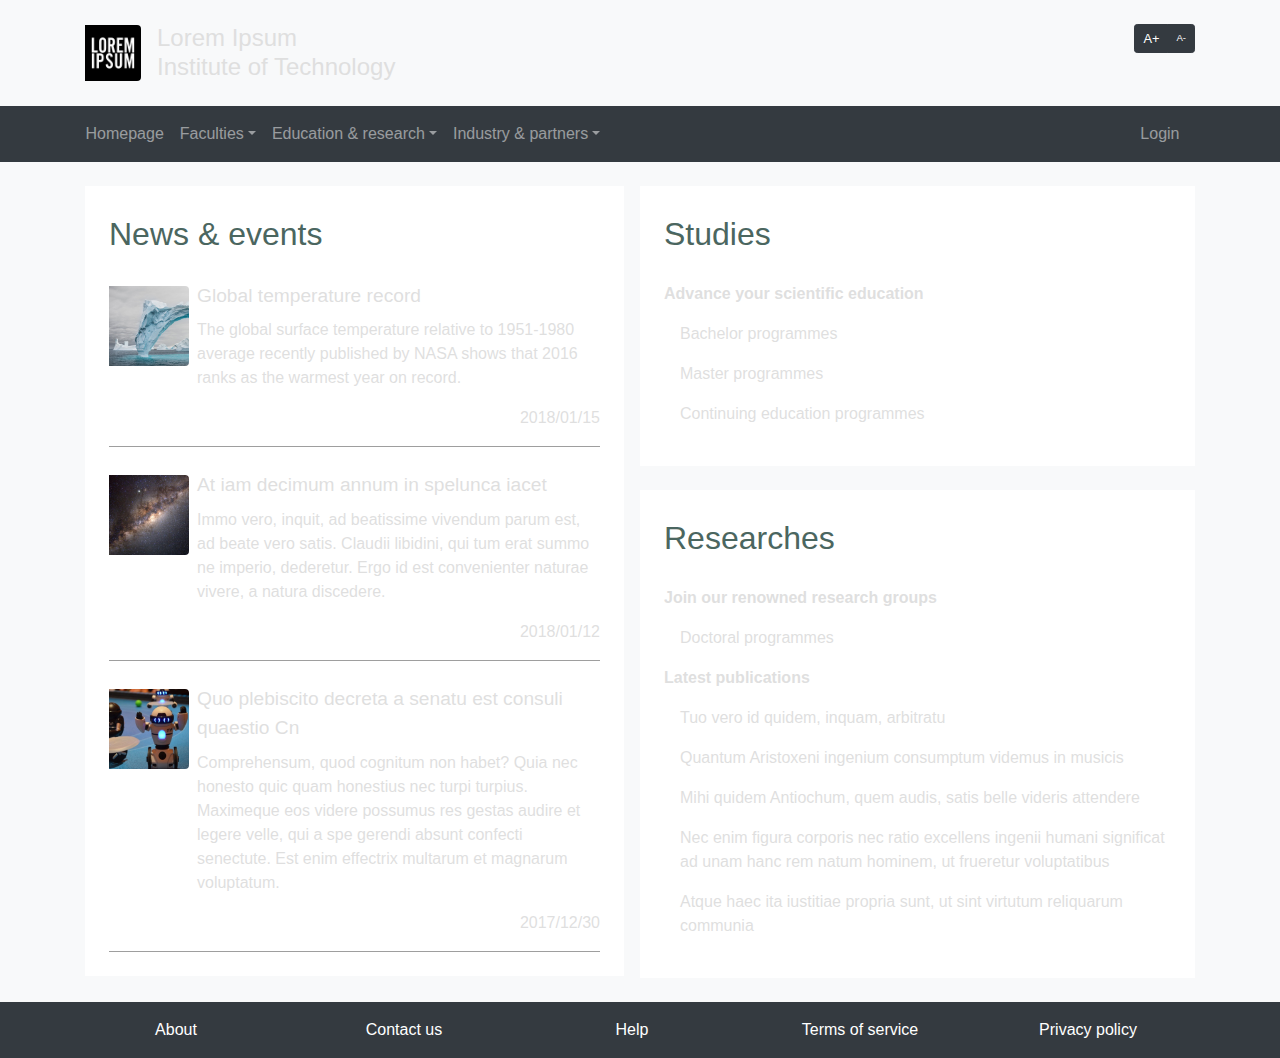
==== index.html @ 2119c1ca "init" ====
<!DOCTYPE html>
<html lang="en" id="root">

<head>
    <meta charset="UTF-8">
    <meta name="viewport" content="width=device-width, initial-scale=1, shrink-to-fit=no">
    <meta http-equiv="X-UA-Compatible" content="ie=edge">
    <title>Lorem Ipsum Institute of Technolgoy</title>
    <link href="./css/bootstrap.css" rel="stylesheet">
    <link href="./css/common.css" rel="stylesheet">
    <link href="./css/index.css" rel="stylesheet">
</head>

<body class="d-flex flex-column bg-light">
    <div class="container-fluid d-none d-lg-block my-4 header">
        <div class="container">
            <div class="row no-gutters">
                <div class="col-8 media">
                    <img class="align-self-center mr-3 rounded-right logo" src="./img/logo.jpg">
                    <div class="media-body align-self-center">
                        <div class="mb-0 title">Lorem Ipsum
                            <br>Institute of Technology
                        </div>
                    </div>
                </div>
                <div class="col-4">
                    <div class="btn-toolbar justify-content-end">
                        <div class="btn-group btn-group-sm">
                            <button class="btn btn-dark font-increase-button" id="font-increase-button">A+</button>
                            <button class="btn btn-dark font-decrease-button" id="font-decrease-button">A-</button>
                        </div>
                    </div>
                </div>
            </div>
        </div>
    </div>

    <div class="container-fluid bg-dark nav">
        <div class="container">
            <div class="navbar navbar-dark bg-dark navbar-expand-lg px-0">
                <div class="navbar-brand d-lg-none">
                    <img class="rounded-right" src="./img/logo.jpg" width="40" height="40">
                </div>
                <button class="navbar-toggler" type="button">
                    <span class="navbar-toggler-icon"></span>
                </button>
                <div class="collapse navbar-collapse" id="nav-bar-content">
                    <div class="navbar-nav mr-auto">
                        <div class="nav-item">
                            <a class="nav-link" href="./">Homepage</a>
                        </div>
                        <div class="nav-item dropdown">
                            <a class="nav-link dropdown-toggle" href="#" id="nav-bar-faculties">Faculties</a>
                            <div class="dropdown-menu">
                                <div>
                                    <a class="dropdown-item" href="./empty.html?title=Applied+sciences">Applied sciences</a>
                                </div>
                                <div>
                                    <a class="dropdown-item" href="./empty.html?title=Architecture+%26+planning">Architecture &amp; planning</a>
                                </div>
                                <div>
                                    <a class="dropdown-item" href="./empty.html?title=Construction+%26+environment">Construction &amp; environment</a>
                                </div>
                                <div>
                                    <a class="dropdown-item" href="./empty.html?title=Engineering">Engineering</a>
                                </div>
                                <div>
                                    <a class="dropdown-item" href="./empty.html?title=Health+%26+social+sciences">Health &amp; social sciences</a>
                                </div>
                            </div>
                        </div>
                        <div class="nav-item dropdown">
                            <a class="nav-link dropdown-toggle" href="#" id="nav-bar-education">Education &amp; research</a>
                            <div class="dropdown-menu">
                                <div>
                                    <a class="dropdown-item" href="./empty.html?title=Bachelor">Bachelor</a>
                                </div>
                                <div>
                                    <a class="dropdown-item" href="./empty.html?title=Master">Master</a>
                                </div>
                                <div>
                                    <a class="dropdown-item" href="./empty.html?title=Continuing+education">Continuing education</a>
                                </div>
                                <div>
                                    <a class="dropdown-item" href="./empty.html?title=Doctorate">Doctorate</a>
                                </div>
                            </div>
                        </div>
                        <div class="nav-item dropdown">
                            <a class="nav-link dropdown-toggle" href="#" id="nav-bar-industry">Industry &amp; partners</a>
                            <div class="dropdown-menu">
                                <div>
                                    <a class="dropdown-item" href="./empty.html?title=Public+relations">Public relations</a>
                                </div>
                                <div>
                                    <a class="dropdown-item" href="./empty.html?title=Commercialization">Commercialization</a>
                                </div>
                                <div>
                                    <a class="dropdown-item" href="./empty.html?title=Sponsors+%26+partners">Sponsors &amp; partners</a>
                                </div>
                            </div>
                        </div>
                    </div>
                    <div class="navbar-nav">
                        <div class="nav-item">
                            <a class="nav-link" href="./login.html">Login</a>
                        </div>
                    </div>
                </div>
            </div>
            <div class="d-lg-none">
                <div class="btn-toolbar justify-content-end">
                    <div class="btn-group btn-group-sm">
                        <button class="btn btn-dark text-white font-increase-button" id="font-increase-button-1">A+</button>
                        <button class="btn btn-dark text-white font-decrease-button" id="font-decrease-button-1">A-</button>
                    </div>
                </div>
            </div>
        </div>
    </div>

    <div class="container main" id="main">
        <div class="row no-gutters">
            <div class="col-12 col-lg-6">
                <div class="p-4 mt-4 mr-lg-3 bg-white news">
                    <div class="text-primary mb-4 title">News &amp; events</div>
                    <div class="media mt-4">
                        <img class="my-1 mr-2 rounded-right" src="./img/iceberg.jpg">
                        <div class="media-body">
                            <div class="text-info mt-0 mb-2 subtitle">
                                <a href="./article.html">Global temperature record</a>
                            </div>
                            <p>
                                The global surface temperature relative to 1951-1980 average recently published by NASA shows that 2016 ranks as the warmest
                                year on record.
                            </p>
                            <div class="my-3 text-secondary text-right">
                                <div>2018/01/15</div>
                            </div>
                        </div>
                    </div>
                    <div class="media mt-4">
                        <img class="my-1 mr-2 rounded-right" src="./img/universe.jpg">
                        <div class="media-body">
                            <div class="text-info mt-0 mb-2 subtitle">
                                <a href="./empty.html?title=Article">At iam decimum annum in spelunca iacet</a>
                            </div>
                            <p>
                                Immo vero, inquit, ad beatissime vivendum parum est, ad beate vero satis. Claudii libidini, qui tum erat summo ne imperio,
                                dederetur. Ergo id est convenienter naturae vivere, a natura discedere.
                            </p>
                            <div class="my-3 text-secondary text-right">
                                <div>2018/01/12</div>
                            </div>
                        </div>
                    </div>
                    <div class="media mt-4">
                        <img class="my-1 mr-2 rounded-right" src="./img/robots.jpg">
                        <div class="media-body">
                            <div class="text-info mt-0 mb-2 subtitle">
                                <a href="./empty.html?title=Article">Quo plebiscito decreta a senatu est consuli quaestio Cn</a>
                            </div>
                            <p>
                                Comprehensum, quod cognitum non habet? Quia nec honesto quic quam honestius nec turpi turpius. Maximeque eos videre possumus
                                res gestas audire et legere velle, qui a spe gerendi absunt confecti senectute. Est enim
                                effectrix multarum et magnarum voluptatum.
                            </p>
                            <div class="my-3 text-secondary text-right">
                                <div>2017/12/30</div>
                            </div>
                        </div>
                    </div>
                </div>
            </div>
            <div class="col-12 col-lg-6">
                <div class="p-4 mt-4 bg-white studies">
                    <div class="text-primary mb-4 title">Studies</div>
                    <p class="font-weight-bold">Advance your scientific education</p>
                    <div class="list-unstyled ml-3">
                        <p>
                            <a href="./empty.html?title=Bachelor">Bachelor programmes</a>
                        </p>
                        <p>
                            <a href="./empty.html?title=Bachelor">Master programmes</a>
                        </p>
                        <p>
                            <a href="./empty.html?title=Continuing+education">Continuing education programmes</a>
                        </p>
                    </div>
                </div>

                <div class="p-4 mt-4 bg-white researches">
                    <div class="text-primary mb-4 title">Researches</div>
                    <p class="font-weight-bold">Join our renowned research groups</p>
                    <p class="ml-3">
                        <a href="./empty.html?title=Doctorate">Doctoral programmes</a>
                    </p>
                    <p class="font-weight-bold">Latest publications</p>
                    <div class="list-unstyled ml-3">
                        <p>
                            <a href="./empty.html?title=Article">Tuo vero id quidem, inquam, arbitratu</a>
                        </p>
                        <p>
                            <a href="./empty.html?title=Article">Quantum Aristoxeni ingenium consumptum videmus in musicis</a>
                        </p>
                        <p>
                            <a href="./empty.html?title=Article">Mihi quidem Antiochum, quem audis, satis belle videris attendere</a>
                        </p>
                        <p>
                            <a href="./empty.html?title=Article">Nec enim figura corporis nec ratio excellens ingenii humani significat ad unam hanc rem natum
                                hominem, ut frueretur voluptatibus</a>
                        </p>
                        <p>
                            <a href="./empty.html?title=Article">Atque haec ita iustitiae propria sunt, ut sint virtutum reliquarum communia</a>
                        </p>
                    </div>
                </div>
            </div>
        </div>
    </div>

    <div class="container-fluid bg-dark mt-4 footer">
        <div class="container text-center py-3">
            <div class="row justify-content-around">
                <a class="col-12 col-md mr-3 text-white" href="./empty.html?title=About">About</a>
                <a class="col-12 col-md mr-3 text-white" href="./empty.html?title=Contact+us">Contact us</a>
                <a class="col-12 col-md mr-3 text-white" href="./empty.html?title=Help">Help</a>
                <a class="col-12 col-md mr-3 text-white" href="./empty.html?title=Terms+of+services">Terms of service</a>
                <a class="col-12 col-md mr-3 text-white" href="./empty.html?title=Privacy+policy">Privacy policy</a>
            </div>
        </div>
    </div>

    <script type="text/javascript" src="./js/jquery.js"></script>
    <script type="text/javascript" src="./js/popper.js"></script>
    <script type="text/javascript" src="./js/bootstrap.js"></script>
    <script type="text/javascript" src="./js/common.js"></script>
    <script type="text/javascript" src="./js/index.js"></script>
</body>

</html>
---- css/common.css ----
html {
    font-size: 1rem
}

body,
html {
    height: 100%
}

body a,
body div,
body p {
    color: #dfdfdf
}

body a:hover {
    color: #cdcdcd
}

.title {
    font-size: 2rem;
    font-weight: 100
}

.subtitle {
    font-size: 1.2rem
}

.header .logo {
    height: 3.5rem;
    width: 3.5rem
}

.header .title {
    font-size: 1.5rem;
    line-height: 1.8rem
}

.header .font-increase-button,
.nav .font-increase-button {
    font-size: .8rem
}

.header .font-decrease-button,
.nav .font-decrease-button {
    font-size: .6rem
}

.footer,
.header,
.nav {
    flex: 0 0 auto
}

.main {
    flex: 1 0 auto
}
---- css/index.css ----
.news .media {
    border-bottom: 1px solid #9e9e9e
}

.news .media img {
    width: 5rem
}

.researches li,
.studies li {
    margin-top: 1.2rem
}
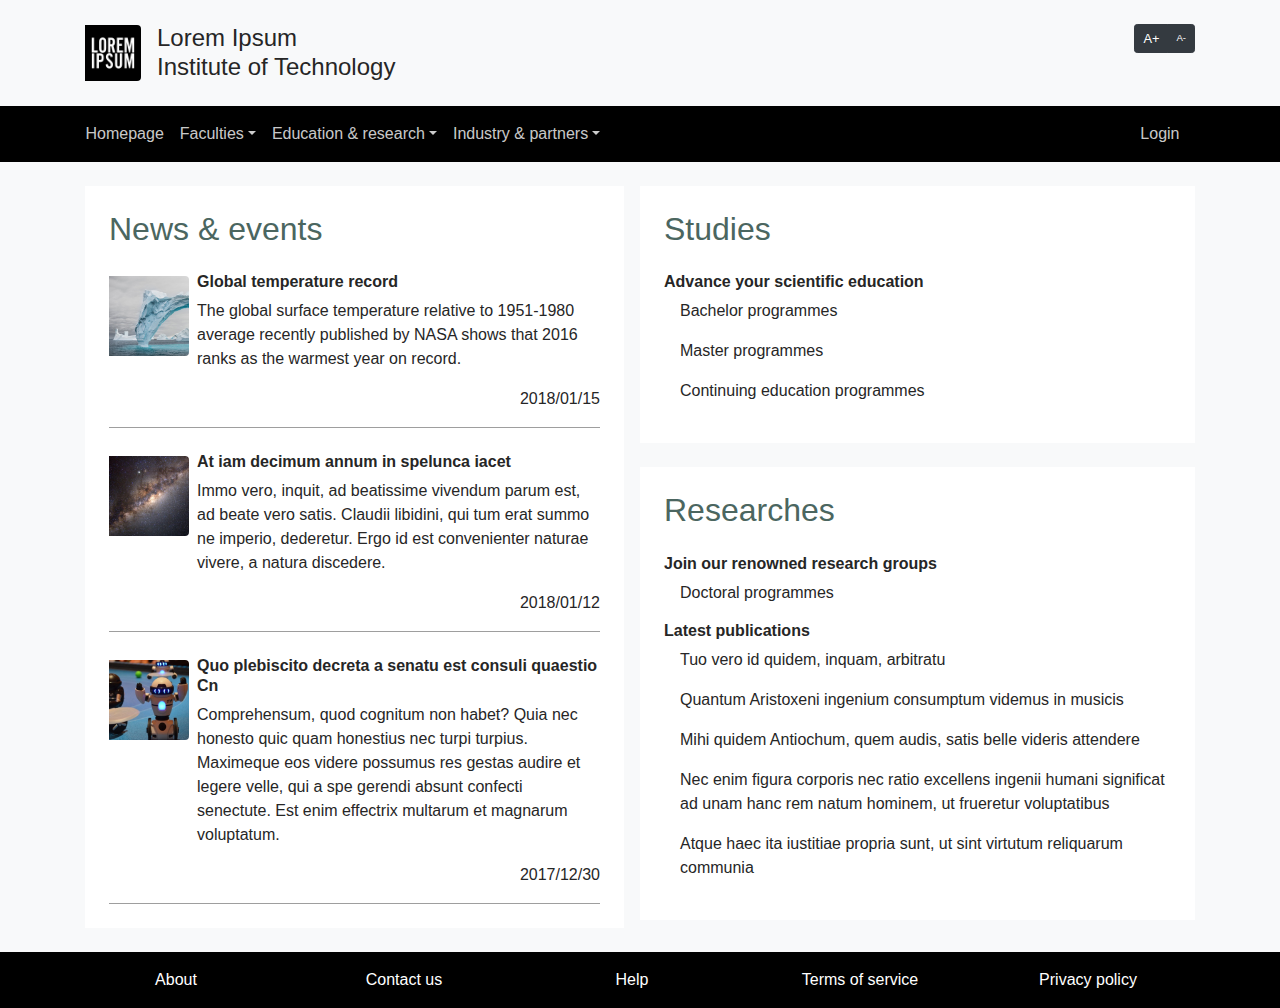
==== commit 280fc6d6: "started with changes" ====
--- a/index.html
+++ b/index.html
@@ -5,14 +5,14 @@
     <meta charset="UTF-8">
     <meta name="viewport" content="width=device-width, initial-scale=1, shrink-to-fit=no">
     <meta http-equiv="X-UA-Compatible" content="ie=edge">
-    <title>Lorem Ipsum Institute of Technolgoy</title>
+    <title>Lorem Ipsum Institute of Technology</title>
     <link href="./css/bootstrap.css" rel="stylesheet">
     <link href="./css/common.css" rel="stylesheet">
     <link href="./css/index.css" rel="stylesheet">
 </head>
 
 <body class="d-flex flex-column bg-light">
-    <div class="container-fluid d-none d-lg-block my-4 header">
+    <header class="container-fluid d-none d-lg-block my-4 header" role="banner">
         <div class="container">
             <div class="row no-gutters">
                 <div class="col-8 media">
@@ -26,110 +26,110 @@
                 <div class="col-4">
                     <div class="btn-toolbar justify-content-end">
                         <div class="btn-group btn-group-sm">
-                            <button class="btn btn-dark font-increase-button" id="font-increase-button">A+</button>
-                            <button class="btn btn-dark font-decrease-button" id="font-decrease-button">A-</button>
-                        </div>
-                    </div>
-                </div>
-            </div>
-        </div>
-    </div>
+                            <button class="btn btn-dark font-increase-button" id="font-increase-button" onclick="increaseFontSize()" aria-label="Increase font size">A+</button>
+                            <button class="btn btn-dark font-decrease-button" id="font-decrease-button" onclick="decreaseFontSize()" aria-label="Decrease font size">A-</button>
+                        </div>
+                    </div>
+                </div>
+            </div>
+        </div>
+    </header>
 
     <div class="container-fluid bg-dark nav">
         <div class="container">
-            <div class="navbar navbar-dark bg-dark navbar-expand-lg px-0">
+            <nav class="navbar navbar-dark bg-dark navbar-expand-lg px-0" role="navigation">
                 <div class="navbar-brand d-lg-none">
                     <img class="rounded-right" src="./img/logo.jpg" width="40" height="40">
                 </div>
-                <button class="navbar-toggler" type="button">
+                <button class="navbar-toggler d-lg-none" type="button" aria-label="Open menu on small screens">
                     <span class="navbar-toggler-icon"></span>
                 </button>
                 <div class="collapse navbar-collapse" id="nav-bar-content">
-                    <div class="navbar-nav mr-auto">
-                        <div class="nav-item">
+                    <ul class="navbar-nav mr-auto">
+                        <li class="nav-item">
                             <a class="nav-link" href="./">Homepage</a>
-                        </div>
-                        <div class="nav-item dropdown">
-                            <a class="nav-link dropdown-toggle" href="#" id="nav-bar-faculties">Faculties</a>
-                            <div class="dropdown-menu">
-                                <div>
+                        </li>
+                        <li class="nav-item dropdown">
+                            <a class="nav-link dropdown-toggle" href="#" id="nav-bar-faculties" aria-haspopup="true" aria-expanded="false" onclick="changeExpanded('nav-bar-faculties')">Faculties</a>
+                            <ul class="dropdown-menu">
+                                <li>
                                     <a class="dropdown-item" href="./empty.html?title=Applied+sciences">Applied sciences</a>
-                                </div>
-                                <div>
+                                </li>
+                                <li>
                                     <a class="dropdown-item" href="./empty.html?title=Architecture+%26+planning">Architecture &amp; planning</a>
-                                </div>
-                                <div>
+                                </li>
+                                <li>
                                     <a class="dropdown-item" href="./empty.html?title=Construction+%26+environment">Construction &amp; environment</a>
-                                </div>
-                                <div>
+                                </li>
+                                <li>
                                     <a class="dropdown-item" href="./empty.html?title=Engineering">Engineering</a>
-                                </div>
-                                <div>
+                                </li>
+                                <li>
                                     <a class="dropdown-item" href="./empty.html?title=Health+%26+social+sciences">Health &amp; social sciences</a>
-                                </div>
-                            </div>
-                        </div>
-                        <div class="nav-item dropdown">
-                            <a class="nav-link dropdown-toggle" href="#" id="nav-bar-education">Education &amp; research</a>
-                            <div class="dropdown-menu">
-                                <div>
+                                </li>
+                            </ul>
+                        </li>
+                        <li class="nav-item dropdown">
+                            <a class="nav-link dropdown-toggle" href="#" id="nav-bar-education" aria-haspopup="true" aria-expanded="false" onclick="changeExpanded('nav-bar-education')">Education &amp; research</a>
+                            <ul class="dropdown-menu">
+                                <li>
                                     <a class="dropdown-item" href="./empty.html?title=Bachelor">Bachelor</a>
-                                </div>
-                                <div>
+                                </li>
+                                <li>
                                     <a class="dropdown-item" href="./empty.html?title=Master">Master</a>
-                                </div>
-                                <div>
+                                </li>
+                                <li>
                                     <a class="dropdown-item" href="./empty.html?title=Continuing+education">Continuing education</a>
-                                </div>
-                                <div>
+                                </li>
+                                <li>
                                     <a class="dropdown-item" href="./empty.html?title=Doctorate">Doctorate</a>
-                                </div>
-                            </div>
-                        </div>
-                        <div class="nav-item dropdown">
-                            <a class="nav-link dropdown-toggle" href="#" id="nav-bar-industry">Industry &amp; partners</a>
-                            <div class="dropdown-menu">
-                                <div>
+                                </li>
+                            </ul>
+                        </li>
+                        <li class="nav-item dropdown">
+                            <a class="nav-link dropdown-toggle" href="#" id="nav-bar-industry" aria-haspopup="true" aria-expanded="false" onclick="changeExpanded('nav-bar-industry')">Industry &amp; partners</a>
+                            <ul class="dropdown-menu">
+                                <li>
                                     <a class="dropdown-item" href="./empty.html?title=Public+relations">Public relations</a>
-                                </div>
-                                <div>
+                                </li>
+                                <li>
                                     <a class="dropdown-item" href="./empty.html?title=Commercialization">Commercialization</a>
-                                </div>
-                                <div>
+                                </li>
+                                <li>
                                     <a class="dropdown-item" href="./empty.html?title=Sponsors+%26+partners">Sponsors &amp; partners</a>
-                                </div>
-                            </div>
-                        </div>
-                    </div>
-                    <div class="navbar-nav">
-                        <div class="nav-item">
+                                </li>
+                            </ul>
+                        </li>
+                    </ul>
+                    <ul class="navbar-nav">
+                        <li class="nav-item">
                             <a class="nav-link" href="./login.html">Login</a>
-                        </div>
-                    </div>
-                </div>
-            </div>
+                        </li>
+                    </ul>
+                </div>
+            </nav>
             <div class="d-lg-none">
                 <div class="btn-toolbar justify-content-end">
                     <div class="btn-group btn-group-sm">
-                        <button class="btn btn-dark text-white font-increase-button" id="font-increase-button-1">A+</button>
-                        <button class="btn btn-dark text-white font-decrease-button" id="font-decrease-button-1">A-</button>
+                        <button class="btn btn-dark text-white font-increase-button" id="font-increase-button-1" onclick="increaseFontSize()" aria-label="Increase font size">A+</button>
+                        <button class="btn btn-dark text-white font-decrease-button" id="font-decrease-button-1" onclick="decreaseFontSize()" aria-label="Decrease font size">A-</button>
                     </div>
                 </div>
             </div>
         </div>
     </div>
 
-    <div class="container main" id="main">
+    <main class="container main" id="main" role="main">
         <div class="row no-gutters">
             <div class="col-12 col-lg-6">
-                <div class="p-4 mt-4 mr-lg-3 bg-white news">
-                    <div class="text-primary mb-4 title">News &amp; events</div>
-                    <div class="media mt-4">
+                <article class="p-4 mt-4 mr-lg-3 bg-white news" aria-label="News and Events">
+                    <h1 class="text-primary mb-4 title">News &amp; events</h1>
+                    <section class="media mt-4" aria-label="News about Global temperature record">
                         <img class="my-1 mr-2 rounded-right" src="./img/iceberg.jpg">
                         <div class="media-body">
-                            <div class="text-info mt-0 mb-2 subtitle">
+                            <h2 class="text-info mt-0 mb-2 subtitle">
                                 <a href="./article.html">Global temperature record</a>
-                            </div>
+                            </h2>
                             <p>
                                 The global surface temperature relative to 1951-1980 average recently published by NASA shows that 2016 ranks as the warmest
                                 year on record.
@@ -138,13 +138,13 @@
                                 <div>2018/01/15</div>
                             </div>
                         </div>
-                    </div>
-                    <div class="media mt-4">
+                    </section>
+                    <section class="media mt-4" aria-label="News about At iam decimum annum in spelunca iacet">
                         <img class="my-1 mr-2 rounded-right" src="./img/universe.jpg">
                         <div class="media-body">
-                            <div class="text-info mt-0 mb-2 subtitle">
+                            <h2 class="text-info mt-0 mb-2 subtitle">
                                 <a href="./empty.html?title=Article">At iam decimum annum in spelunca iacet</a>
-                            </div>
+                            </h2>
                             <p>
                                 Immo vero, inquit, ad beatissime vivendum parum est, ad beate vero satis. Claudii libidini, qui tum erat summo ne imperio,
                                 dederetur. Ergo id est convenienter naturae vivere, a natura discedere.
@@ -153,13 +153,13 @@
                                 <div>2018/01/12</div>
                             </div>
                         </div>
-                    </div>
-                    <div class="media mt-4">
+                    </section>
+                    <section class="media mt-4" aria-label="News about Quo plebiscito decreta a senatu est consuli quaestio Cn">
                         <img class="my-1 mr-2 rounded-right" src="./img/robots.jpg">
                         <div class="media-body">
-                            <div class="text-info mt-0 mb-2 subtitle">
+                            <h2 class="text-info mt-0 mb-2 subtitle">
                                 <a href="./empty.html?title=Article">Quo plebiscito decreta a senatu est consuli quaestio Cn</a>
-                            </div>
+                            </h2>
                             <p>
                                 Comprehensum, quod cognitum non habet? Quia nec honesto quic quam honestius nec turpi turpius. Maximeque eos videre possumus
                                 res gestas audire et legere velle, qui a spe gerendi absunt confecti senectute. Est enim
@@ -169,13 +169,13 @@
                                 <div>2017/12/30</div>
                             </div>
                         </div>
-                    </div>
-                </div>
+                    </section>
+                </article>
             </div>
             <div class="col-12 col-lg-6">
-                <div class="p-4 mt-4 bg-white studies">
-                    <div class="text-primary mb-4 title">Studies</div>
-                    <p class="font-weight-bold">Advance your scientific education</p>
+                <aside class="p-4 mt-4 bg-white studies" role="complementary" aria-label="Studies Section">
+                    <h1 class="text-primary mb-4 title">Studies</h1>
+                    <h2>Advance your scientific education</h2>
                     <div class="list-unstyled ml-3">
                         <p>
                             <a href="./empty.html?title=Bachelor">Bachelor programmes</a>
@@ -187,15 +187,15 @@
                             <a href="./empty.html?title=Continuing+education">Continuing education programmes</a>
                         </p>
                     </div>
-                </div>
-
-                <div class="p-4 mt-4 bg-white researches">
-                    <div class="text-primary mb-4 title">Researches</div>
-                    <p class="font-weight-bold">Join our renowned research groups</p>
+                </aside>
+
+                <aside class="p-4 mt-4 bg-white researches" role="complementary" aria-label="Researches Section">
+                    <h1 class="text-primary mb-4 title">Researches</h1>
+                    <h2>Join our renowned research groups</h2>
                     <p class="ml-3">
                         <a href="./empty.html?title=Doctorate">Doctoral programmes</a>
                     </p>
-                    <p class="font-weight-bold">Latest publications</p>
+                    <h2>Latest publications</h2>
                     <div class="list-unstyled ml-3">
                         <p>
                             <a href="./empty.html?title=Article">Tuo vero id quidem, inquam, arbitratu</a>
@@ -214,12 +214,12 @@
                             <a href="./empty.html?title=Article">Atque haec ita iustitiae propria sunt, ut sint virtutum reliquarum communia</a>
                         </p>
                     </div>
-                </div>
-            </div>
-        </div>
-    </div>
-
-    <div class="container-fluid bg-dark mt-4 footer">
+                </aside>
+            </div>
+        </div>
+    </main>
+
+    <footer class="container-fluid bg-dark mt-4 footer" role="contentinfo">
         <div class="container text-center py-3">
             <div class="row justify-content-around">
                 <a class="col-12 col-md mr-3 text-white" href="./empty.html?title=About">About</a>
@@ -229,7 +229,7 @@
                 <a class="col-12 col-md mr-3 text-white" href="./empty.html?title=Privacy+policy">Privacy policy</a>
             </div>
         </div>
-    </div>
+    </footer>
 
     <script type="text/javascript" src="./js/jquery.js"></script>
     <script type="text/javascript" src="./js/popper.js"></script>
--- a/css/common.css
+++ b/css/common.css
@@ -10,12 +10,35 @@
 body a,
 body div,
 body p {
-    color: #dfdfdf
+    color: #262626
 }
 
 body a:hover {
-    color: #cdcdcd
+    color: #2f67ff
 }
+
+h2 {
+  font-size: 1rem !important;
+  font-weight: bold
+}
+
+.bg-dark {
+  background-color: #000 !important
+}
+
+.navbar-dark .navbar-nav .nav-link {
+    color: rgba(255,255,255,0.8) !important;
+}
+
+.navbar-dark .navbar-nav .nav-link:hover {
+    color: rgba(255,255,255, 1) !important;
+}
+
+.dropdown-item:focus, .dropdown-item:hover {
+    color: rgba(255,255,255,0.8) !important;
+    background-color: #262626 !important;
+}
+
 
 .title {
     font-size: 2rem;
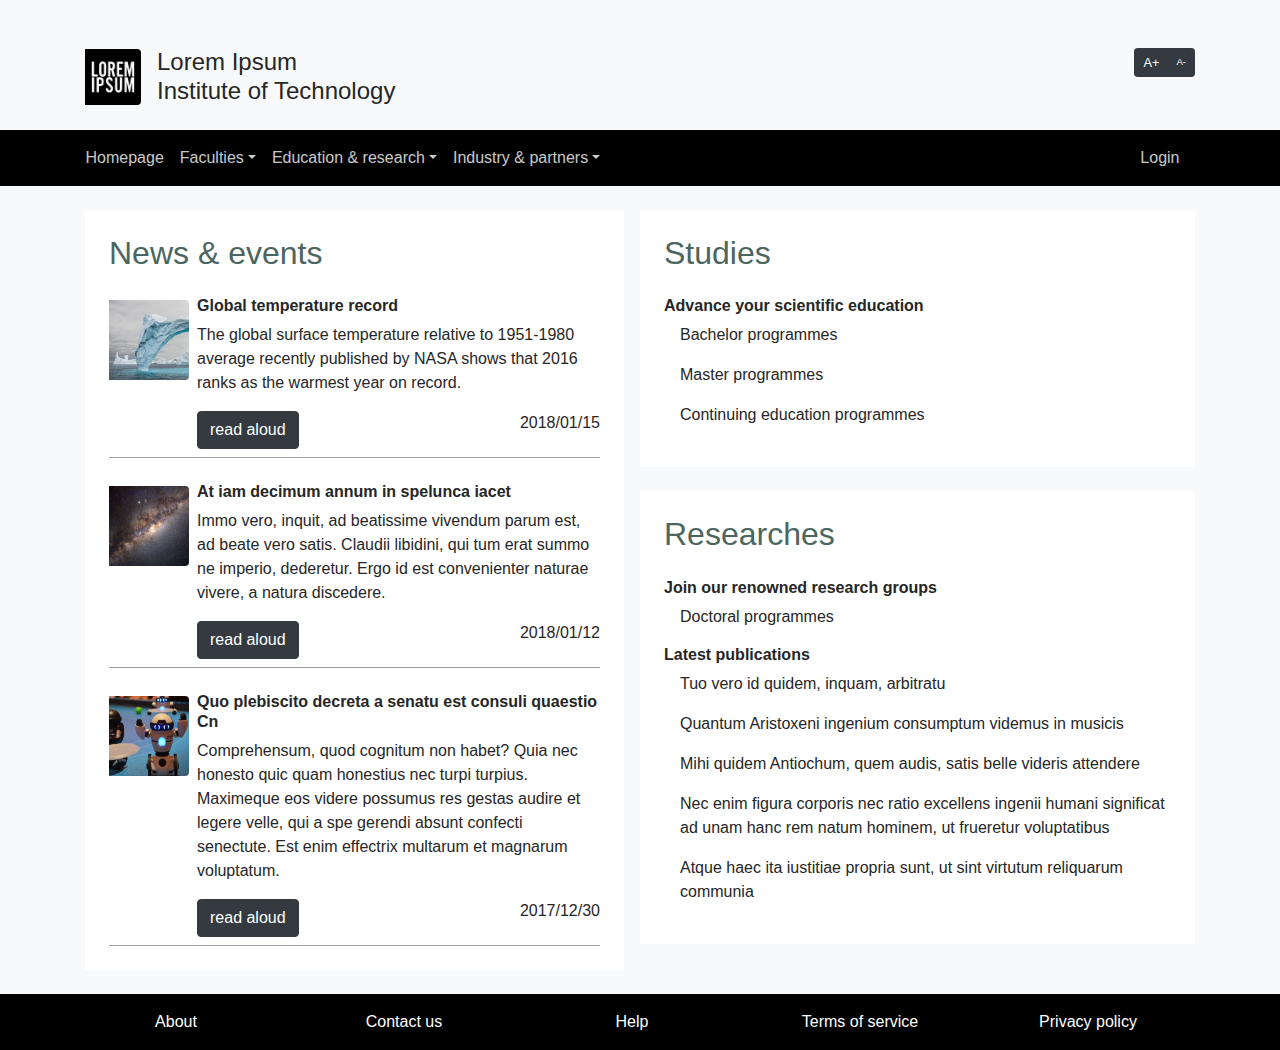
==== commit 8b571f16: "finalized code" ====
--- a/index.html
+++ b/index.html
@@ -12,11 +12,16 @@
 </head>
 
 <body class="d-flex flex-column bg-light">
+  <div class="skip-link-container">
+    <a href="#navigation" aria-label="skip link to naviagtion">Skip to navigation</a>
+    <a href="#main" aria-label="skip link to content">Skip to main content</a>
+    <a href="#footer" aria-label="skip link to footer">Skip to footer</a>
+  </div>
     <header class="container-fluid d-none d-lg-block my-4 header" role="banner">
         <div class="container">
             <div class="row no-gutters">
                 <div class="col-8 media">
-                    <img class="align-self-center mr-3 rounded-right logo" src="./img/logo.jpg">
+                    <img class="align-self-center mr-3 rounded-right logo" src="./img/logo.jpg" alt="Lorem Ipsum Logo">
                     <div class="media-body align-self-center">
                         <div class="mb-0 title">Lorem Ipsum
                             <br>Institute of Technology
@@ -37,9 +42,11 @@
 
     <div class="container-fluid bg-dark nav">
         <div class="container">
-            <nav class="navbar navbar-dark bg-dark navbar-expand-lg px-0" role="navigation">
+            <nav id="navigation" class="navbar navbar-dark bg-dark navbar-expand-lg px-0" role="navigation">
                 <div class="navbar-brand d-lg-none">
-                    <img class="rounded-right" src="./img/logo.jpg" width="40" height="40">
+                    <a class="nav-link" href="./" role="button">
+                      <img class="rounded-right" src="./img/logo.jpg" alt="Logo of the Lorem Ipsum Institute of Technology" width="40" height="40">
+                    </a>
                 </div>
                 <button class="navbar-toggler d-lg-none" type="button" aria-label="Open menu on small screens">
                     <span class="navbar-toggler-icon"></span>
@@ -47,70 +54,70 @@
                 <div class="collapse navbar-collapse" id="nav-bar-content">
                     <ul class="navbar-nav mr-auto">
                         <li class="nav-item">
-                            <a class="nav-link" href="./">Homepage</a>
+                            <a class="nav-link" href="./" role="button">Homepage</a>
                         </li>
                         <li class="nav-item dropdown">
-                            <a class="nav-link dropdown-toggle" href="#" id="nav-bar-faculties" aria-haspopup="true" aria-expanded="false" onclick="changeExpanded('nav-bar-faculties')">Faculties</a>
-                            <ul class="dropdown-menu">
-                                <li>
-                                    <a class="dropdown-item" href="./empty.html?title=Applied+sciences">Applied sciences</a>
-                                </li>
-                                <li>
-                                    <a class="dropdown-item" href="./empty.html?title=Architecture+%26+planning">Architecture &amp; planning</a>
-                                </li>
-                                <li>
-                                    <a class="dropdown-item" href="./empty.html?title=Construction+%26+environment">Construction &amp; environment</a>
-                                </li>
-                                <li>
-                                    <a class="dropdown-item" href="./empty.html?title=Engineering">Engineering</a>
-                                </li>
-                                <li>
-                                    <a class="dropdown-item" href="./empty.html?title=Health+%26+social+sciences">Health &amp; social sciences</a>
+                            <a class="nav-link dropdown-toggle" href="#" id="nav-bar-faculties" aria-haspopup="true" aria-expanded="false" onclick="changeExpanded('nav-bar-faculties')" role="button">Faculties</a>
+                            <ul class="dropdown-menu" aria-label="Sub-Menu of Faculties">
+                                <li>
+                                    <a class="dropdown-item" href="./empty.html?title=Applied+sciences" role="button">Applied sciences</a>
+                                </li>
+                                <li>
+                                    <a class="dropdown-item" href="./empty.html?title=Architecture+%26+planning" role="button">Architecture &amp; planning</a>
+                                </li>
+                                <li>
+                                    <a class="dropdown-item" href="./empty.html?title=Construction+%26+environment" role="button">Construction &amp; environment</a>
+                                </li>
+                                <li>
+                                    <a class="dropdown-item" href="./empty.html?title=Engineering" role="button">Engineering</a>
+                                </li>
+                                <li>
+                                    <a class="dropdown-item" href="./empty.html?title=Health+%26+social+sciences" role="button">Health &amp; social sciences</a>
                                 </li>
                             </ul>
                         </li>
                         <li class="nav-item dropdown">
-                            <a class="nav-link dropdown-toggle" href="#" id="nav-bar-education" aria-haspopup="true" aria-expanded="false" onclick="changeExpanded('nav-bar-education')">Education &amp; research</a>
-                            <ul class="dropdown-menu">
-                                <li>
-                                    <a class="dropdown-item" href="./empty.html?title=Bachelor">Bachelor</a>
-                                </li>
-                                <li>
-                                    <a class="dropdown-item" href="./empty.html?title=Master">Master</a>
-                                </li>
-                                <li>
-                                    <a class="dropdown-item" href="./empty.html?title=Continuing+education">Continuing education</a>
-                                </li>
-                                <li>
-                                    <a class="dropdown-item" href="./empty.html?title=Doctorate">Doctorate</a>
+                            <a class="nav-link dropdown-toggle" href="#" id="nav-bar-education" aria-haspopup="true" aria-expanded="false" onclick="changeExpanded('nav-bar-education')" role="button">Education &amp; research</a>
+                            <ul class="dropdown-menu" aria-label="Sub-Menu of Education and Research">
+                                <li>
+                                    <a class="dropdown-item" href="./empty.html?title=Bachelor" role="button">Bachelor</a>
+                                </li>
+                                <li>
+                                    <a class="dropdown-item" href="./empty.html?title=Master" role="button">Master</a>
+                                </li>
+                                <li>
+                                    <a class="dropdown-item" href="./empty.html?title=Continuing+education" role="button">Continuing education</a>
+                                </li>
+                                <li>
+                                    <a class="dropdown-item" href="./empty.html?title=Doctorate" role="button">Doctorate</a>
                                 </li>
                             </ul>
                         </li>
                         <li class="nav-item dropdown">
-                            <a class="nav-link dropdown-toggle" href="#" id="nav-bar-industry" aria-haspopup="true" aria-expanded="false" onclick="changeExpanded('nav-bar-industry')">Industry &amp; partners</a>
-                            <ul class="dropdown-menu">
-                                <li>
-                                    <a class="dropdown-item" href="./empty.html?title=Public+relations">Public relations</a>
-                                </li>
-                                <li>
-                                    <a class="dropdown-item" href="./empty.html?title=Commercialization">Commercialization</a>
-                                </li>
-                                <li>
-                                    <a class="dropdown-item" href="./empty.html?title=Sponsors+%26+partners">Sponsors &amp; partners</a>
+                            <a class="nav-link dropdown-toggle" href="#" id="nav-bar-industry" aria-haspopup="true" aria-expanded="false" onclick="changeExpanded('nav-bar-industry')" role="button">Industry &amp; partners</a>
+                            <ul class="dropdown-menu" aria-label="Sub-Menu of Industry and Partners">
+                                <li>
+                                    <a class="dropdown-item" href="./empty.html?title=Public+relations" role="button">Public relations</a>
+                                </li>
+                                <li>
+                                    <a class="dropdown-item" href="./empty.html?title=Commercialization" role="button">Commercialization</a>
+                                </li>
+                                <li>
+                                    <a class="dropdown-item" href="./empty.html?title=Sponsors+%26+partners" role="button">Sponsors &amp; partners</a>
                                 </li>
                             </ul>
                         </li>
                     </ul>
                     <ul class="navbar-nav">
                         <li class="nav-item">
-                            <a class="nav-link" href="./login.html">Login</a>
+                            <a class="nav-link" href="./login.html" role="button">Login</a>
                         </li>
                     </ul>
                 </div>
             </nav>
             <div class="d-lg-none">
                 <div class="btn-toolbar justify-content-end">
-                    <div class="btn-group btn-group-sm">
+                    <div class="btn-group btn-group-sm mb-2">
                         <button class="btn btn-dark text-white font-increase-button" id="font-increase-button-1" onclick="increaseFontSize()" aria-label="Increase font size">A+</button>
                         <button class="btn btn-dark text-white font-decrease-button" id="font-decrease-button-1" onclick="decreaseFontSize()" aria-label="Decrease font size">A-</button>
                     </div>
@@ -122,10 +129,10 @@
     <main class="container main" id="main" role="main">
         <div class="row no-gutters">
             <div class="col-12 col-lg-6">
-                <article class="p-4 mt-4 mr-lg-3 bg-white news" aria-label="News and Events">
+                <section class="p-4 mt-4 mr-lg-3 bg-white news" article>
                     <h1 class="text-primary mb-4 title">News &amp; events</h1>
-                    <section class="media mt-4" aria-label="News about Global temperature record">
-                        <img class="my-1 mr-2 rounded-right" src="./img/iceberg.jpg">
+                    <article class="media mt-4" aria-label="Article about Global temperature record">
+                        <img class="my-1 mr-2 rounded-right" src="./img/iceberg.jpg" alt="An iceberg floating in the arctic sea">
                         <div class="media-body">
                             <h2 class="text-info mt-0 mb-2 subtitle">
                                 <a href="./article.html">Global temperature record</a>
@@ -135,12 +142,13 @@
                                 year on record.
                             </p>
                             <div class="my-3 text-secondary text-right">
+                                <button class="float-left btn btn-dark text-white mb-2" aria-label="Read article about Global temperature record aloud" onclick="readAloud('Global temperature record. The global surface temperature relative to 1951-1980 average recently published by NASA shows that 2016 ranks as the year on record.')">read aloud</button>
                                 <div>2018/01/15</div>
                             </div>
                         </div>
-                    </section>
-                    <section class="media mt-4" aria-label="News about At iam decimum annum in spelunca iacet">
-                        <img class="my-1 mr-2 rounded-right" src="./img/universe.jpg">
+                    </article>
+                    <article class="media mt-4" aria-label="Article about At iam decimum annum in spelunca iacet">
+                        <img class="my-1 mr-2 rounded-right" src="./img/universe.jpg" alt="Image showing the Milky Way Galaxy">
                         <div class="media-body">
                             <h2 class="text-info mt-0 mb-2 subtitle">
                                 <a href="./empty.html?title=Article">At iam decimum annum in spelunca iacet</a>
@@ -150,12 +158,14 @@
                                 dederetur. Ergo id est convenienter naturae vivere, a natura discedere.
                             </p>
                             <div class="my-3 text-secondary text-right">
+                                <button class="float-left btn btn-dark text-white mb-2" aria-label="Read article about At iam decimum annum in spelunca iacet aloud"  onclick="readAloud('At iam decimum annum in spelunca iacet. Immo vero, inquit, ad beatissime vivendum parum est, ad beate vero satis. Claudii libidini, qui tum erat summo ne imperio,
+                                dederetur. Ergo id est convenienter naturae vivere, a natura discedere.')">read aloud</button>
                                 <div>2018/01/12</div>
                             </div>
                         </div>
-                    </section>
-                    <section class="media mt-4" aria-label="News about Quo plebiscito decreta a senatu est consuli quaestio Cn">
-                        <img class="my-1 mr-2 rounded-right" src="./img/robots.jpg">
+                    </article>
+                    <article class="media mt-4" aria-label="Article about Quo plebiscito decreta a senatu est consuli quaestio Cn">
+                        <img class="my-1 mr-2 rounded-right" src="./img/robots.jpg" alt="Multiple human-like robots that are directed towards the viewer.">
                         <div class="media-body">
                             <h2 class="text-info mt-0 mb-2 subtitle">
                                 <a href="./empty.html?title=Article">Quo plebiscito decreta a senatu est consuli quaestio Cn</a>
@@ -166,11 +176,14 @@
                                 effectrix multarum et magnarum voluptatum.
                             </p>
                             <div class="my-3 text-secondary text-right">
+                                <button class="float-left btn btn-dark text-white mb-2"  aria-label="Read article about Quo plebiscito decreta a senatu est consuli quaestio Cn aloud" onclick="readAloud('Quo plebiscito decreta a senatu est consuli quaestio Cn. Comprehensum, quod cognitum non habet? Quia nec honesto quic quam honestius nec turpi turpius. Maximeque eos videre possumus
+                                res gestas audire et legere velle, qui a spe gerendi absunt confecti senectute. Est enim
+                                effectrix multarum et magnarum voluptatum.')">read aloud</button>
                                 <div>2017/12/30</div>
                             </div>
                         </div>
-                    </section>
-                </article>
+                    </article>
+                </section>
             </div>
             <div class="col-12 col-lg-6">
                 <aside class="p-4 mt-4 bg-white studies" role="complementary" aria-label="Studies Section">
@@ -219,7 +232,7 @@
         </div>
     </main>
 
-    <footer class="container-fluid bg-dark mt-4 footer" role="contentinfo">
+    <footer id="footer" class="container-fluid bg-dark mt-4 footer" role="contentinfo">
         <div class="container text-center py-3">
             <div class="row justify-content-around">
                 <a class="col-12 col-md mr-3 text-white" href="./empty.html?title=About">About</a>
--- a/css/common.css
+++ b/css/common.css
@@ -78,3 +78,11 @@
 .main {
     flex: 1 0 auto
 }
+
+.skip-link-container a, .skip-link-container a:visited {
+  color: transparent !important;
+}
+
+.skip-link-container a:focus, .skip-link-container a:hover {
+  color: #000 !important;
+}
